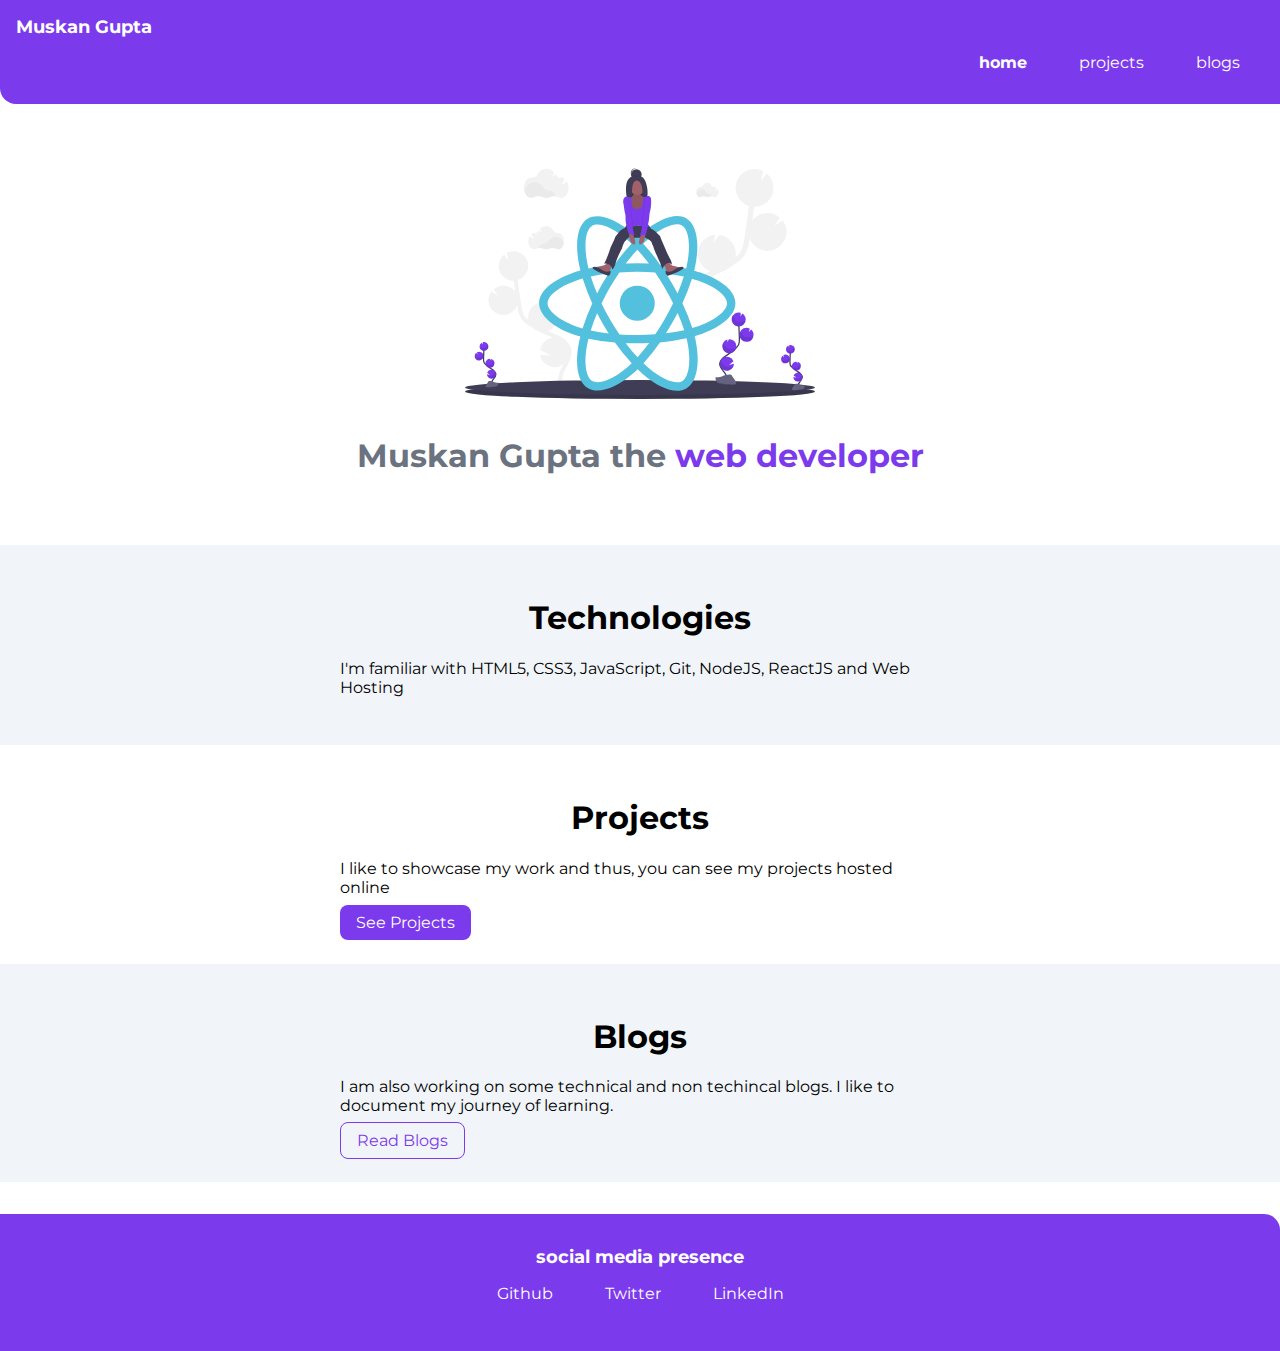
==== index.html @ e40bfc2e "chnaged few details" ====
<!DOCTYPE html>
<html lang="en">
<head>
    <meta charset="UTF-8">
    <meta http-equiv="X-UA-Compatible" content="IE=edge">
    <meta name="viewport" content="width=device-width, initial-scale=1.0">
    <title>home | Muskan Gupta</title>
    <link rel="stylesheet" href="/styles.css">
</head>
<body>
    <nav class="navigation container">
        <div class="nav-brand">Muskan Gupta</div>
        <ul class="list-non-bullet nav-pills">
            <li class="list-item-inline">
                <a class="link link-active" href="/">home</a>
            </li>
            <li class="list-item-inline">
                <a class="link" href="/projects.html">projects</a>
            </li>
            <li class="list-item-inline">
                <a class="link" href="/blogs.html">blogs</a>
            </li>
        </ul>
    </nav>
    <header class="hero">
        <img class="hero-img" src="images/adarshbalika.svg" />
        <h1 class="hero-heading">Muskan Gupta the  <span class="heading-inverted">web developer</span></h1>
    </header>

    <section class="section ow">
        <div class="container container-center">
            <h1>Technologies</h1>
            <p>I'm familiar with HTML5, CSS3, JavaScript, Git, NodeJS, ReactJS and Web Hosting</p>
        </div>
       
    </section>
    <section class="section">
        <div class="container container-center">
            <h1>Projects</h3>
            <p>I like to showcase my work and thus, you can see my projects hosted online</p>
            <a class="link link-primary" href="/projects.html">See Projects</a>
        </div>
    </section>
    <section class="section ow">
        <div class="container container-center">
            <h1>Blogs</h1>
            <p>I am also working on some technical and non techincal blogs. I like to document my journey of learning.</p>
            <a class="link link-secondary" href="/blogs.html">Read Blogs </a>
        </div>
       
    </section>
    <footer class="footer">
        <div class="footer-header">social media presence</div>
        <ul class="social-links list-non-bullet ">
            <li class="list-item-inline">
                <a class="link" href="https://github.com/GMuskan/">Github</a>
            </li>
            <li class="list-item-inline">
                <a class="link" href="/">Twitter</a>
            </li>
            <li class="list-item-inline">
                <a class="link" href="https://www.linkedin.com/in/muskan-gupta-75482b166/">LinkedIn</a>
            </li>
        </ul>
        
    </footer>
</body>
</html>
---- styles.css ----
@import url('https://fonts.googleapis.com/css2?family=Montserrat:wght@400;700&display=swap');
:root{
    --primary-color: #7c3aed;
    --dark-gray: #6b7280;
    --off-white: #f1f5f9;
    --mark-color: #c4b5fd;
}
body{
    font-family: 'Montserrat', sans-serif;
    margin: 0px;
}

hr{
    margin: 2rem 0rem;
}
/* spaces */
.margin-md{
    margin: 2rem;
}

/* container */
.container{
    padding-left: 1rem;
    padding-right: 1rem;
}

.container-center{
    max-width: 600px;
    margin: auto;

}

/* Links */

.link{
    box-sizing: border-box;
    text-decoration: none;
    padding: 0.5rem 1rem;
    /* margin-top: 5rem;
    margin-bottom: 1rem; */
}
.link-primary{
    background-color: var(--primary-color);
    border-radius: 0.5rem;
    color: white;
}

.link-secondary{
    color: var(--primary-color);
    border-radius:0.5rem;
    border: 1px solid var(--primary-color);
}

/* lists */

.list-non-bullet{
    list-style: none;
}

.list-item-inline{
    display: inline;
    padding: 0rem 0.5rem;
}

/* navigation */

.navigation{
    background-color: var(--primary-color);
    color: white;
    padding: 1rem;
    border-bottom-left-radius: 1rem;
}

.navigation .nav-brand{
    font-weight: bold;
    font-size: 1.1rem;
}

.navigation .nav-pills{
    text-align: right;
    
}

.navigation .link{
    color: white;

}

.navigation .link-active{
    font-weight: bold;
}

/* header */
.hero{
    padding: 2rem;
    padding-top: 4rem;
}
.hero .hero-img{
    max-width: 350px;
    display: block;
    margin:auto;
}

.hero .hero-heading{
    padding: 1rem;
    color: var(--dark-gray);
    text-align: center ;
}
.hero .hero-heading .heading-inverted{
    color: var(--primary-color);
}

.heading-inverted{
    color: var(--primary-color);
}


/* section */
.section{
    padding: 2rem;

}
.section h1{
    text-align: center;
}
.ow{
    background-color: var(--off-white);
}
/* Footer */
.footer{
    background-color: var(--primary-color);
    padding: 2rem 1rem;
    text-align: center;
    color: white;
    border-top-right-radius: 1rem;
    margin-top: 32px;
}

.footer .link{
    color: white;

}

.footer-header{
    font-weight: bold;
    font-size: large;
}

.footer ul{
    padding-inline-start: 0px;
}

mark {
    background-color: var(--mark-color);
    color: black;
 }
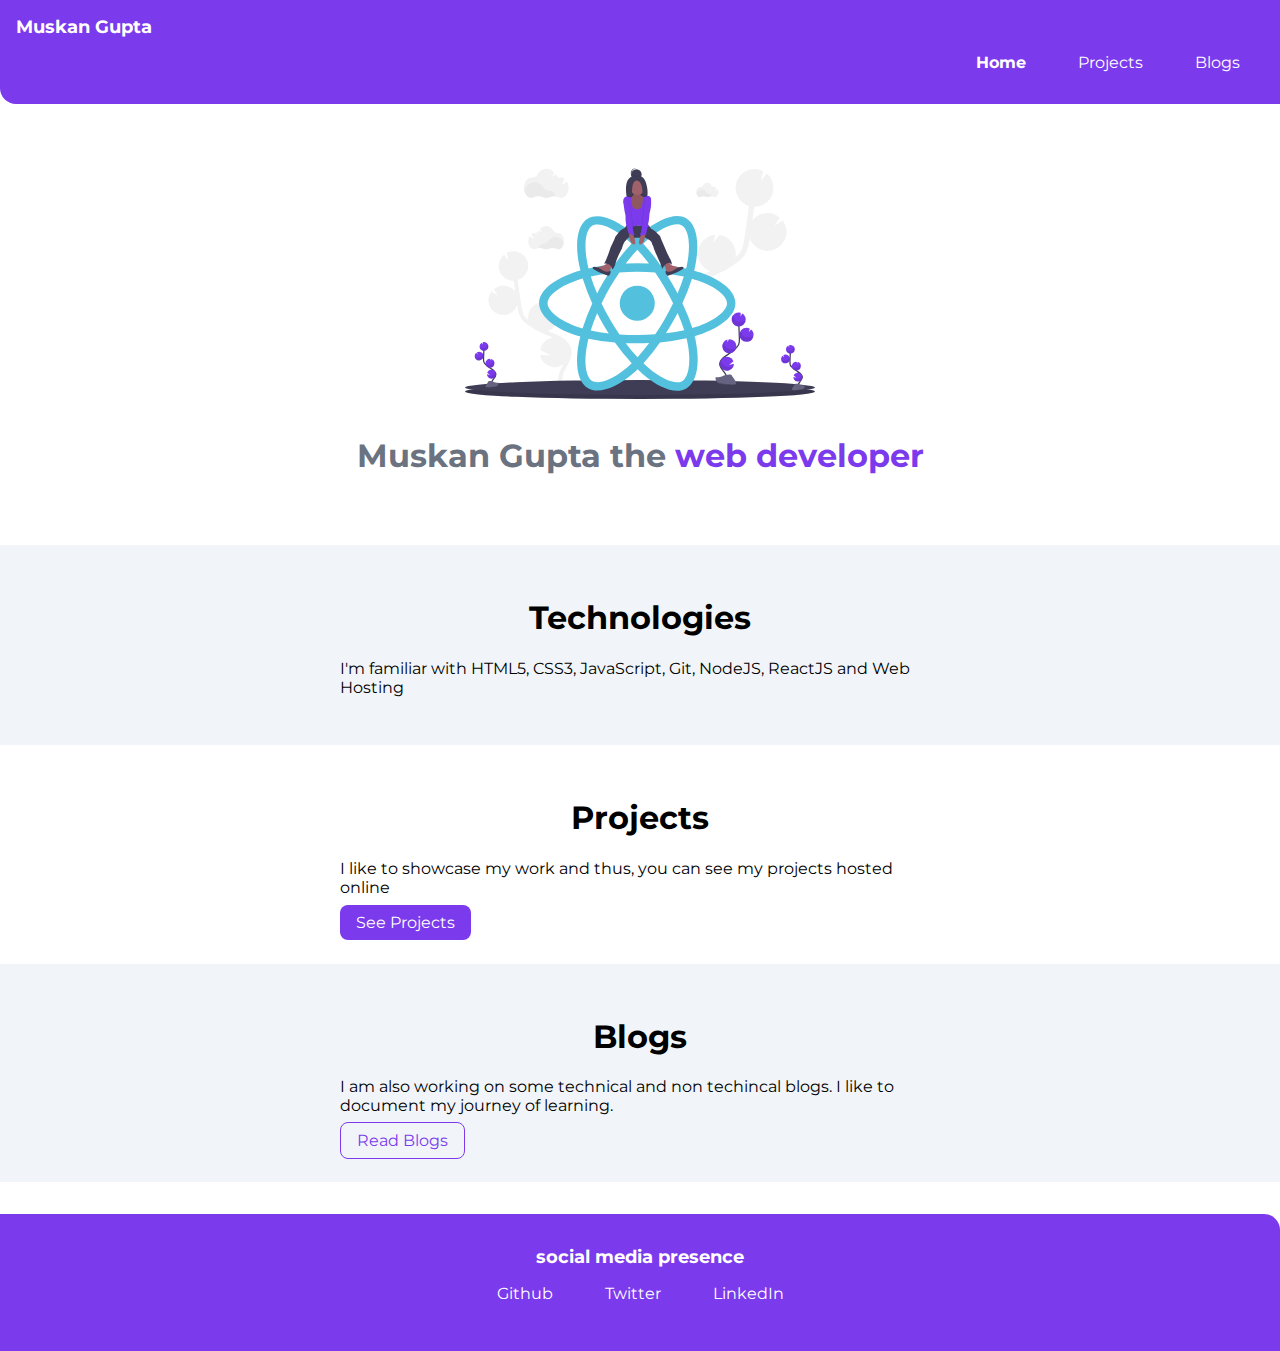
==== commit cb29d080: "changed few more details" ====
--- a/index.html
+++ b/index.html
@@ -12,13 +12,13 @@
         <div class="nav-brand">Muskan Gupta</div>
         <ul class="list-non-bullet nav-pills">
             <li class="list-item-inline">
-                <a class="link link-active" href="/">home</a>
+                <a class="link link-active" href="/">Home</a>
             </li>
             <li class="list-item-inline">
-                <a class="link" href="/projects.html">projects</a>
+                <a class="link" href="/projects.html">Projects</a>
             </li>
             <li class="list-item-inline">
-                <a class="link" href="/blogs.html">blogs</a>
+                <a class="link" href="/blogs.html">Blogs</a>
             </li>
         </ul>
     </nav>
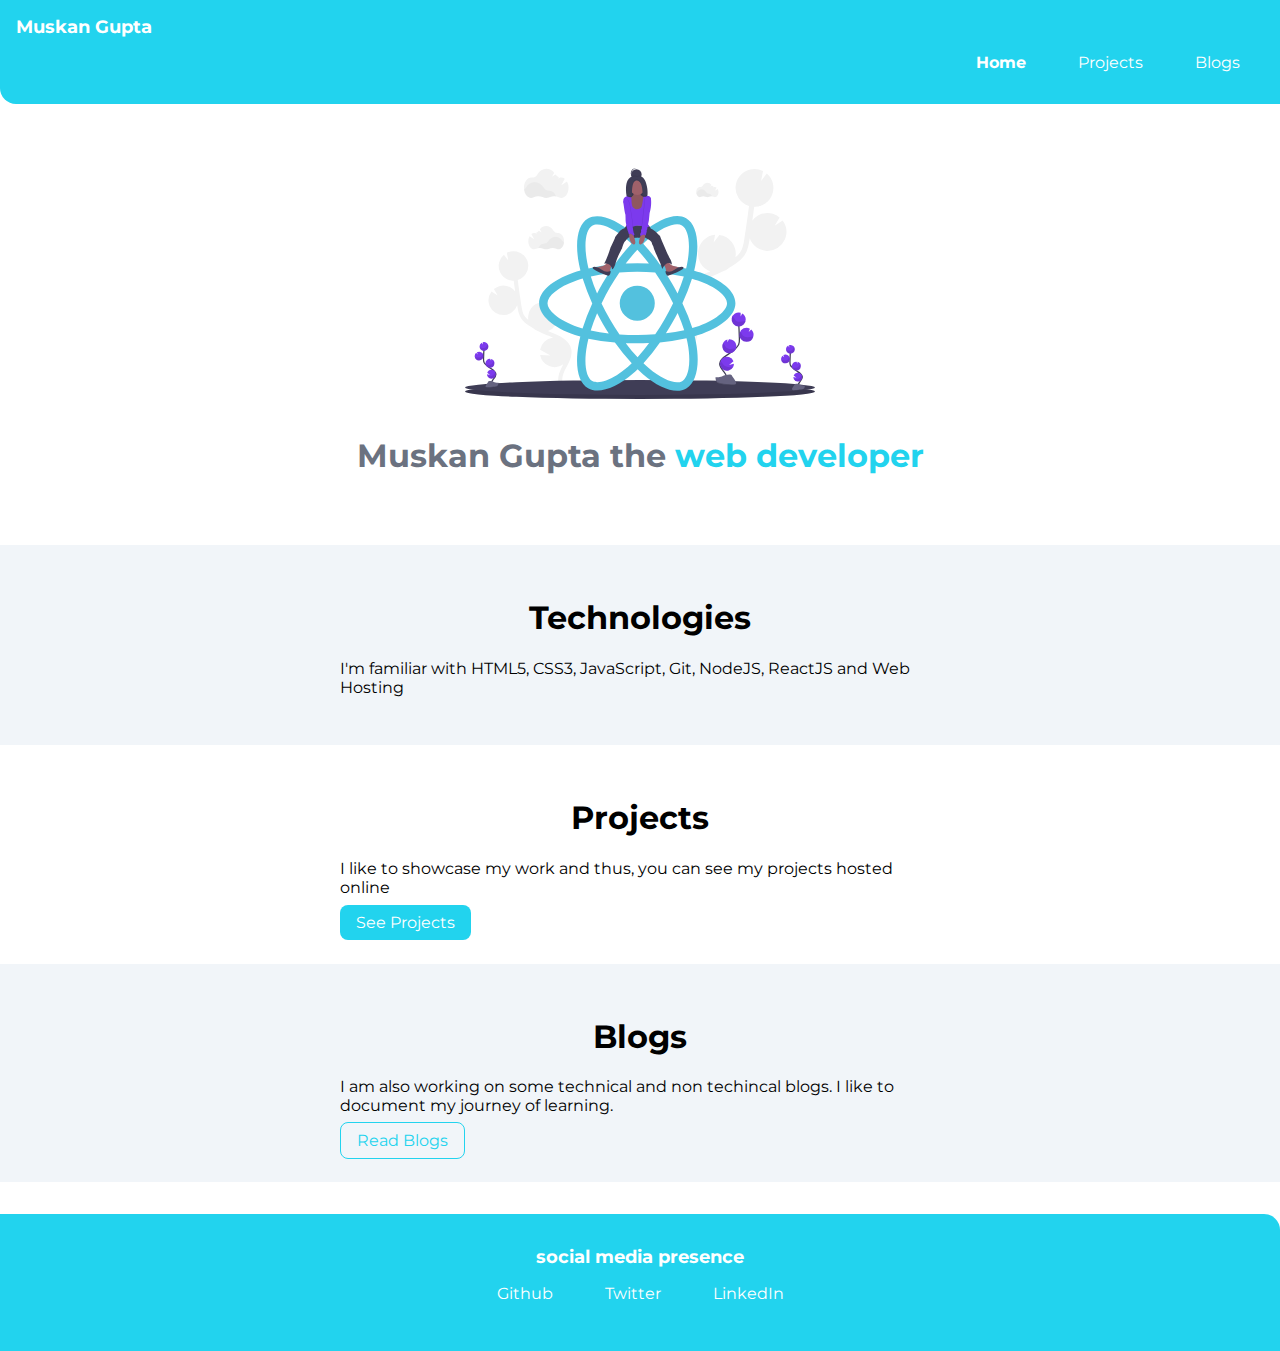
==== commit 4d846538: "fix: twitter link fixed" ====
--- a/index.html
+++ b/index.html
@@ -56,7 +56,7 @@
                 <a class="link" href="https://github.com/GMuskan/">Github</a>
             </li>
             <li class="list-item-inline">
-                <a class="link" href="/">Twitter</a>
+                <a class="link" href="https://twitter.com/Muskaan58571762">Twitter</a>
             </li>
             <li class="list-item-inline">
                 <a class="link" href="https://www.linkedin.com/in/muskan-gupta-75482b166/">LinkedIn</a>
--- a/styles.css
+++ b/styles.css
@@ -1,6 +1,6 @@
 @import url('https://fonts.googleapis.com/css2?family=Montserrat:wght@400;700&display=swap');
 :root{
-    --primary-color: #7c3aed;
+    --primary-color: #22d3ee;
     --dark-gray: #6b7280;
     --off-white: #f1f5f9;
     --mark-color: #c4b5fd;
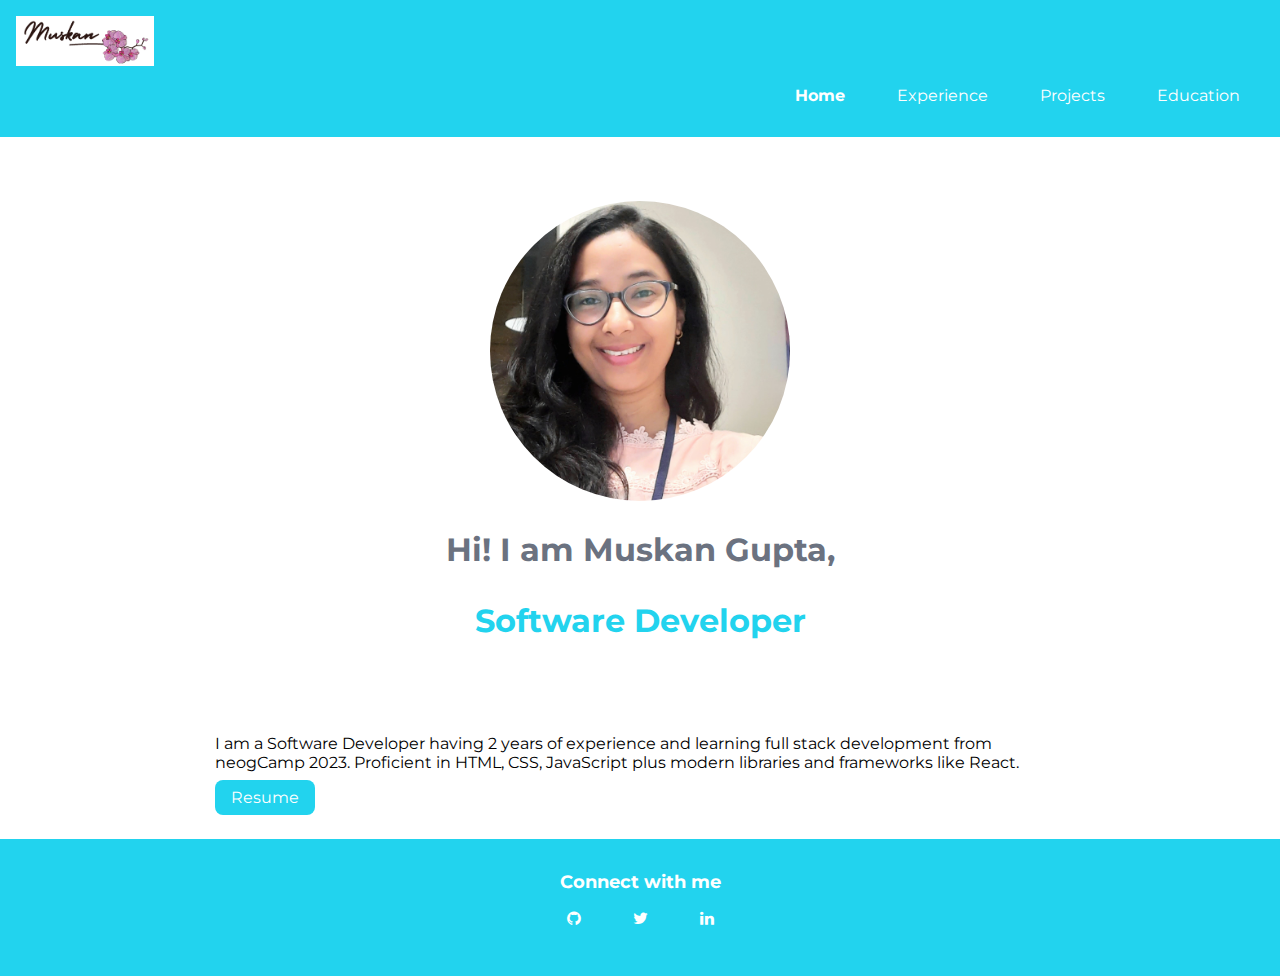
==== commit c42070b4: "feat: changed details" ====
--- a/index.html
+++ b/index.html
@@ -1,33 +1,46 @@
 <!DOCTYPE html>
 <html lang="en">
-<head>
-    <meta charset="UTF-8">
-    <meta http-equiv="X-UA-Compatible" content="IE=edge">
-    <meta name="viewport" content="width=device-width, initial-scale=1.0">
-    <title>home | Muskan Gupta</title>
-    <link rel="stylesheet" href="/styles.css">
-</head>
-<body>
+  <head>
+    <meta charset="UTF-8" />
+    <meta http-equiv="X-UA-Compatible" content="IE=edge" />
+    <meta name="viewport" content="width=device-width, initial-scale=1.0" />
+    <title>Home | Muskan Gupta</title>
+    <link rel="stylesheet" href="/styles.css" />
+    <link
+      rel="stylesheet"
+      href="https://cdnjs.cloudflare.com/ajax/libs/font-awesome/4.7.0/css/font-awesome.min.css"
+    />
+  </head>
+  <body>
     <nav class="navigation container">
-        <div class="nav-brand">Muskan Gupta</div>
-        <ul class="list-non-bullet nav-pills">
-            <li class="list-item-inline">
-                <a class="link link-active" href="/">Home</a>
-            </li>
-            <li class="list-item-inline">
-                <a class="link" href="/projects.html">Projects</a>
-            </li>
-            <li class="list-item-inline">
-                <a class="link" href="/blogs.html">Blogs</a>
-            </li>
-        </ul>
+      <div class="nav-brand"><img src="/images/Muskan-logo.png" height="50px"/></div>
+      <ul class="list-non-bullet nav-pills">
+        <li class="list-item-inline">
+          <a class="link link-active" href="/">Home</a>
+        </li>
+        <li class="list-item-inline">
+          <a class="link" href="/experience.html">Experience</a>
+        </li>
+        <li class="list-item-inline">
+          <a class="link" href="/projects.html">Projects</a>
+        </li>
+        <!-- <li class="list-item-inline">
+          <a class="link" href="/blogs.html">Blogs</a>
+        </li> -->
+        <li class="list-item-inline">
+          <a class="link" href="/education.html">Education</a>
+        </li>
+      </ul>
     </nav>
     <header class="hero">
-        <img class="hero-img" src="images/adarshbalika.svg" />
-        <h1 class="hero-heading">Muskan Gupta the  <span class="heading-inverted">web developer</span></h1>
+      <img class="hero-img" src="images/MUSKAN.jpg" />
+      <h1 class="hero-heading">
+        Hi! I am Muskan Gupta,
+        <p class="heading-inverted">Software Developer</p>
+      </h1>
     </header>
 
-    <section class="section ow">
+    <!-- <section class="section ow">
         <div class="container container-center">
             <h1>Technologies</h1>
             <p>I'm familiar with HTML5, CSS3, JavaScript, Git, NodeJS, ReactJS and Web Hosting</p>
@@ -48,21 +61,46 @@
             <a class="link link-secondary" href="/blogs.html">Read Blogs </a>
         </div>
        
+    </section> -->
+    <section class="section">
+      <div class="container container-center">
+        <!-- <h1>Projects</h3> -->
+        <p>
+          I am a Software Developer having 2 years of experience and learning
+          full stack development from neogCamp 2023. Proficient in HTML, CSS,
+          JavaScript plus modern libraries and frameworks like React.
+        </p>
+        <!-- <a class="link link-primary" href="/projects.html">See Projects</a> -->
+        <a
+          class="link link-primary"
+          href="https://www.dropbox.com/scl/fi/qvkech6oev6zp2ziqg8ep/Muskan-Gupta-Resume.pdf?rlkey=4brwbwcna6hjy8vlw7s2j96bl&dl=0"
+          target="_blank"
+          >Resume</a
+        >
+      </div>
     </section>
     <footer class="footer">
-        <div class="footer-header">social media presence</div>
-        <ul class="social-links list-non-bullet ">
-            <li class="list-item-inline">
-                <a class="link" href="https://github.com/GMuskan/">Github</a>
-            </li>
-            <li class="list-item-inline">
-                <a class="link" href="https://twitter.com/Muskaan58571762">Twitter</a>
-            </li>
-            <li class="list-item-inline">
-                <a class="link" href="https://www.linkedin.com/in/muskan-gupta-75482b166/">LinkedIn</a>
-            </li>
-        </ul>
-        
+      <div class="footer-header">Connect with me</div>
+      <ul class="social-links list-non-bullet">
+        <li class="list-item-inline">
+          <a class="link" href="https://github.com/GMuskan/" target="_blank"
+            ><i class="fa fa-github" aria-hidden="true"></i
+          ></a>
+        </li>
+        <li class="list-item-inline">
+          <a class="link" href="https://twitter.com/Muskaan58571762" target="_blank"
+            ><i class="fa fa-twitter" aria-hidden="true"></i
+          ></a>
+        </li>
+        <li class="list-item-inline">
+          <a
+            class="link"
+            href="https://www.linkedin.com/in/muskan-gupta-75482b166/"
+            target="_blank"
+            ><i class="fa fa-linkedin" aria-hidden="true"></i
+          ></a>
+        </li>
+      </ul>
     </footer>
-</body>
-</html>+  </body>
+</html>
--- a/styles.css
+++ b/styles.css
@@ -8,6 +8,7 @@
 body{
     font-family: 'Montserrat', sans-serif;
     margin: 0px;
+    padding: 0;
 }
 
 hr{
@@ -25,12 +26,16 @@
 }
 
 .container-center{
-    max-width: 600px;
+    max-width: 850px;
     margin: auto;
 
 }
 
 /* Links */
+
+i{
+    cursor: pointer;
+}
 
 .link{
     box-sizing: border-box;
@@ -68,7 +73,7 @@
     background-color: var(--primary-color);
     color: white;
     padding: 1rem;
-    border-bottom-left-radius: 1rem;
+    /* border-bottom-left-radius: 1rem; */
 }
 
 .navigation .nav-brand{
@@ -92,17 +97,25 @@
 
 /* header */
 .hero{
-    padding: 2rem;
+    padding: 1rem;
     padding-top: 4rem;
 }
-.hero .hero-img{
+/* .hero .hero-img{
     max-width: 350px;
     display: block;
     margin:auto;
+} */
+
+.hero  img{
+    width: 300px;
+    height: 300px;
+    border-radius: 50%;
+    display: block;
+    margin: auto;
 }
 
 .hero .hero-heading{
-    padding: 1rem;
+    padding: 0.5rem;
     color: var(--dark-gray);
     text-align: center ;
 }
@@ -117,7 +130,7 @@
 
 /* section */
 .section{
-    padding: 2rem;
+    padding: 0rem;
 
 }
 .section h1{
@@ -132,7 +145,7 @@
     padding: 2rem 1rem;
     text-align: center;
     color: white;
-    border-top-right-radius: 1rem;
+    /* border-top-right-radius: 1rem; */
     margin-top: 32px;
 }
 
@@ -155,6 +168,14 @@
     color: black;
  }
 
+ button{
+    background-color: white;
+    margin-bottom: 1rem;
+    margin-right: 0.2rem;
+    border: 1px solid whitesmoke;
+    border-radius: 5px;
+ }
 
 
 
+
